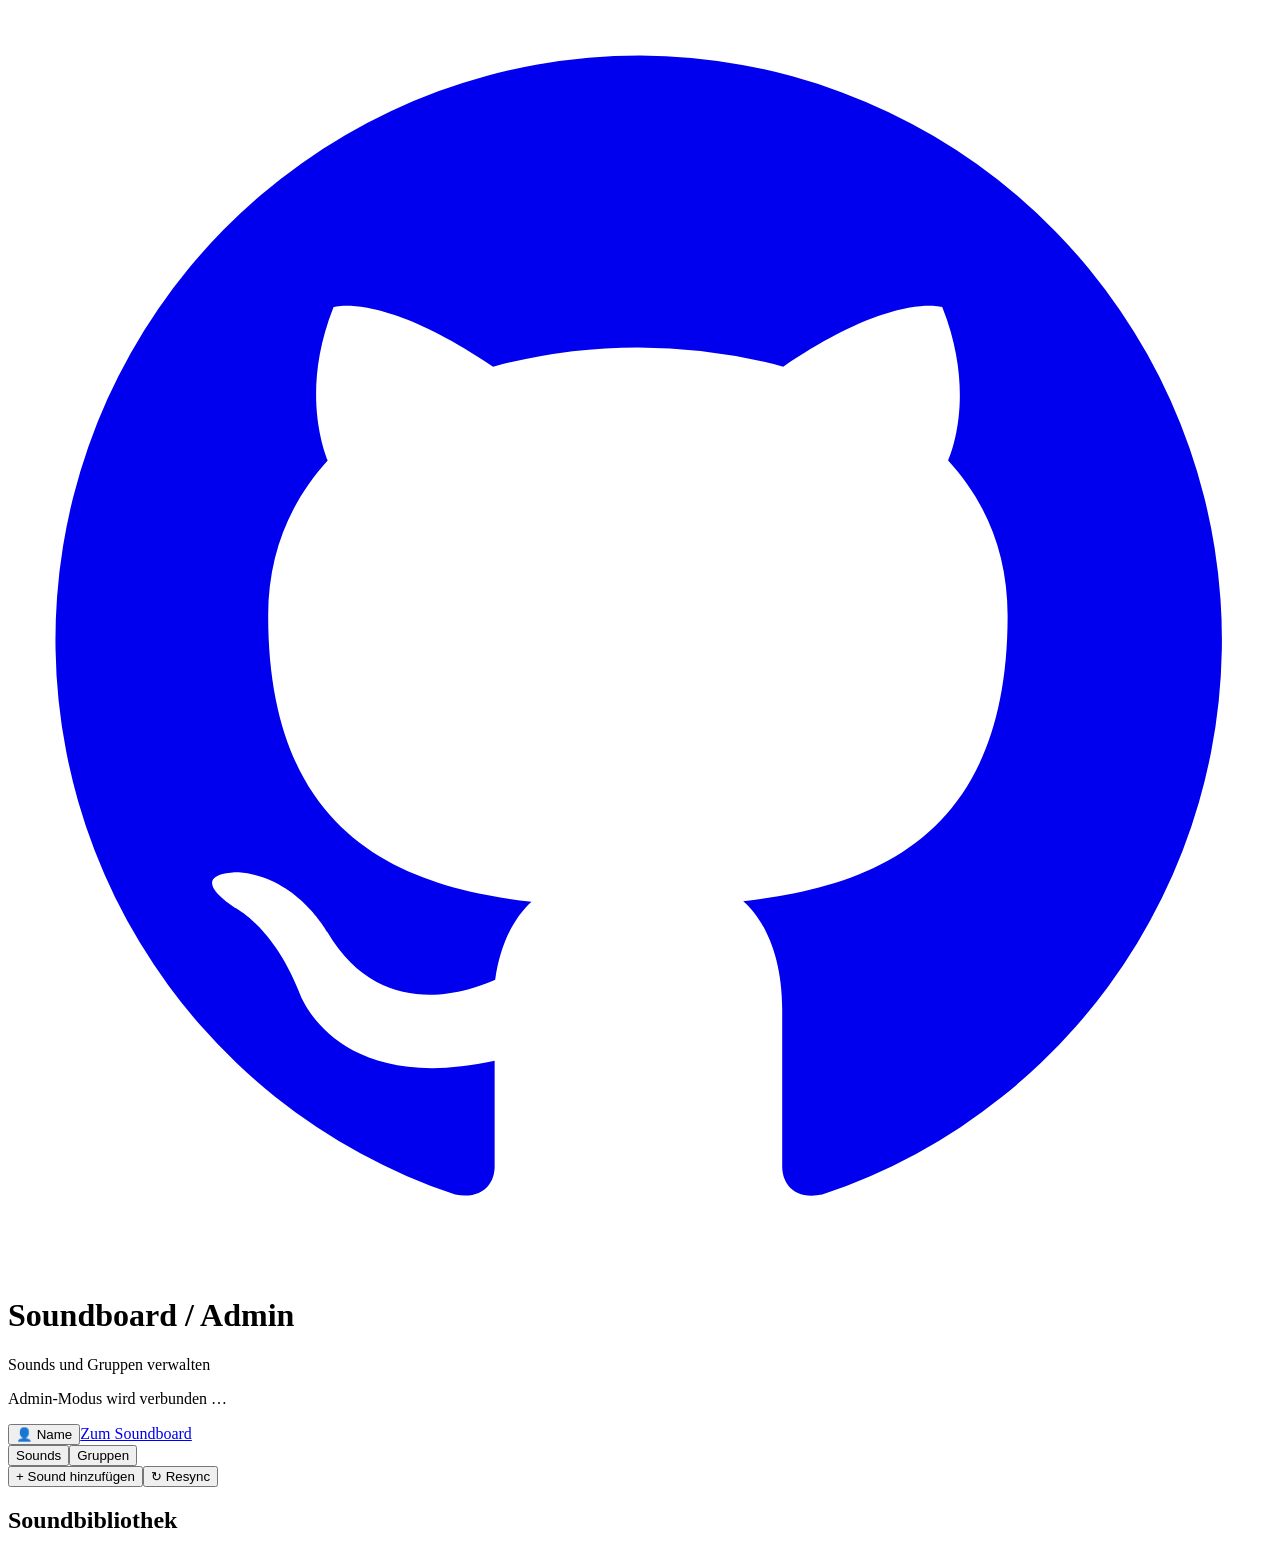
==== web/admin.html @ 8f7e326f "initial version" ====
<!doctype html>
<html lang="de">
<head>
 <meta charset="utf-8"><meta name="viewport" content="width=device-width,initial-scale=1">
 <meta name="color-scheme" content="light dark"><title>Soundboard Admin</title>
 <link rel="stylesheet" href="/style.css"><link rel="stylesheet" href="/admin/admin.css"><script defer src="/audio.js"></script><script defer src="/admin/admin.js"></script>
</head>
<body>
<main class="admin-shell">
 <header class="admin-header">
  <div class="site-brand">
  <a class="repo-link" href="https://github.com/desirevolution/soundboard" target="_blank" rel="noopener noreferrer" title="GitHub-Repository in neuem Tab öffnen" aria-label="GitHub-Repository in neuem Tab öffnen">
          <svg viewBox="0 0 24 24" aria-hidden="true" focusable="false" fill="currentColor"><path d="M12 .9a11.1 11.1 0 0 0-3.51 21.63c.55.1.75-.24.75-.53v-2.01c-3.06.67-3.71-1.3-3.71-1.3-.5-1.27-1.23-1.61-1.23-1.61-1-.69.08-.67.08-.67 1.1.08 1.68 1.13 1.68 1.13.98 1.67 2.57 1.19 3.19.91.1-.71.38-1.2.69-1.48-2.44-.28-5-1.22-5-5.43 0-1.2.43-2.18 1.13-2.95-.11-.28-.49-1.4.11-2.91 0 0 .92-.3 3.03 1.13a10.55 10.55 0 0 1 5.51 0c2.1-1.43 3.02-1.13 3.02-1.13.6 1.51.23 2.63.11 2.91.71.77 1.13 1.75 1.13 2.95 0 4.22-2.57 5.14-5.02 5.42.39.34.74 1.02.74 2.06V22c0 .29.2.64.76.53A11.1 11.1 0 0 0 12 .9Z"/></svg>
        </a>
  <div><h1>Soundboard <span class="muted">/ Admin</span></h1><p class="subtitle">Sounds und Gruppen verwalten</p><p class="admin-mode-state" id="admin-mode-state" role="status">Admin-Modus wird verbunden …</p></div>
  </div>
  <div class="admin-header-actions"><button type="button" id="admin-name" class="action-button" title="Nickname ändern">👤 <span id="admin-nickname">Name</span></button><a href="/" class="action-button">Zum Soundboard</a></div>
 </header>
 <nav class="admin-tabs" aria-label="Verwaltung"><button type="button" id="tab-sounds" class="tab active" aria-current="page">Sounds</button><button type="button" id="tab-groups" class="tab">Gruppen</button></nav>
 <section id="sounds-section">
  <div class="admin-toolbar"><button type="button" id="import-open" class="action-button action-primary">+ Sound hinzufügen</button><button type="button" id="resync" class="action-button">↻ Resync</button><span class="muted" id="sync-status" role="status"></span></div>
  <div class="admin-card"><div class="admin-card-header"><h2>Soundbibliothek</h2><span class="muted" id="total-count"></span></div><div class="admin-list" id="admin-list"></div></div>
 </section>
 <section id="groups-section" hidden>
  <div class="admin-toolbar"><button id="group-add" type="button" class="action-button action-primary">+ Gruppe erstellen</button><span class="muted">Eine Farbe für alle Sounds einer Gruppe</span></div>
  <div class="admin-card"><div class="admin-card-header"><h2>Gruppen</h2><span id="groups-count" class="muted"></span></div><div id="groups-list" class="admin-list"></div></div>
 </section>
</main>
<div id="admin-toast" role="status" class="toast"></div>
<dialog id="admin-nick-dialog" class="admin-dialog"><form id="admin-nick-form">
 <h2>Dein Nickname</h2><p class="help">Wird beim Import als Uploader gespeichert. Kein Benutzerkonto.</p>
 <label>Nickname<input id="admin-nick-input" type="text" maxlength="32" required placeholder="Dein Name"></label>
 <p id="admin-nick-error" class="error-msg" role="alert" hidden>Bitte einen gültigen Nickname eingeben.</p>
 <footer><button id="admin-nick-cancel" type="button" class="action-button" hidden>Abbrechen</button><button type="submit" class="action-button action-primary">Speichern</button></footer>
</form></dialog>
<dialog id="import-dialog" class="admin-dialog"><form id="import-form">
 <header><h2>Sound hinzufügen</h2><button type="button" class="icon-close" data-close="import-dialog" aria-label="Schließen">×</button></header>
 <div class="switcher"><label><input type="radio" name="method" value="file" checked> Datei hochladen</label><label><input type="radio" name="method" value="url"> Von URL</label></div>
 <div id="file-fields"><label>Audiodateien (mehrere möglich)<input id="upload-files" type="file" accept="audio/*,.mp3,.wav,.ogg,.opus,.m4a" multiple></label></div>
 <div id="url-fields" hidden><label>Direkte Datei-URL<input id="upload-url" type="url" placeholder="https://example.org/sound.mp3"></label></div>
 <label>Anzeigename (optional, bei mehreren Dateien ignoriert)<input id="upload-name" type="text" maxlength="120" placeholder="Dateinamen übernehmen"></label>
 <label>Gruppe<select id="upload-group"></select></label>
 <p class="help">Maximal 20 MB und 30 Sekunden je Sound. Vorhandene Metadaten bleiben beim Ersetzen erhalten.</p>
 <p id="import-error" class="error-msg" role="alert" hidden></p>
 <footer><button type="button" class="action-button" data-close="import-dialog">Abbrechen</button><button type="submit" class="action-button action-primary" id="import-submit">Importieren</button></footer>
</form></dialog>
<dialog id="conflict-dialog" class="admin-dialog"><form method="dialog" id="conflict-form">
 <h2>Dateiname bereits vorhanden</h2><p id="conflict-files"></p>
 <label class="option"><input type="radio" name="resolution" value="replace" checked> Vorhandene Datei ersetzen (Metadaten bleiben)</label>
 <label class="option"><input type="radio" name="resolution" value="rename"> Neue Datei automatisch umbenennen</label>
 <footer><button value="cancel" class="action-button">Abbrechen</button><button value="confirm" class="action-button action-primary">Fortfahren</button></footer>
</form></dialog>
<dialog id="edit-dialog" class="admin-dialog"><form id="edit-form">
 <header><h2>Sound bearbeiten</h2><button type="button" class="icon-close" data-close="edit-dialog" aria-label="Schließen">×</button></header>
 <p id="edit-file" class="muted"></p>
 <label>Anzeigename<input id="edit-name" type="text" maxlength="120" placeholder="Dateiname ohne Erweiterung"></label>
 <label>Gruppe<select id="edit-group"></select></label>
 <p class="help">Ein leerer Anzeigename verwendet den Dateinamen.</p>
 <p id="edit-error" class="error-msg" role="alert" hidden></p>
 <footer><button type="button" class="action-button" data-close="edit-dialog">Abbrechen</button><button type="submit" class="action-button action-primary">Speichern</button></footer>
</form></dialog>
<dialog id="delete-dialog" class="admin-dialog"><form method="dialog">
 <h2>Sound dauerhaft löschen?</h2><p id="delete-file"></p><p class="help">Die Datei und Metadaten werden entfernt. Dies lässt sich nicht rückgängig machen.</p>
 <footer><button value="cancel" class="action-button">Abbrechen</button><button value="confirm" class="action-button danger">Endgültig löschen</button></footer>
</form></dialog>
<dialog id="group-dialog" class="admin-dialog"><form id="group-form">
 <header><h2 id="group-heading">Gruppe erstellen</h2><button type="button" class="icon-close" data-close="group-dialog" aria-label="Schließen">×</button></header>
 <label>Gruppenname<input id="group-name" type="text" maxlength="64" required></label>
 <label>Farbe<div class="color-field"><input id="group-color" type="color" value="#db5359"><span id="group-color-code" class="muted">#db5359</span><button id="group-random-color" type="button" class="action-button" title="Neue, möglichst unbenutzte Farbe vorschlagen">↻ Zufallsfarbe</button></div></label>
 <p id="group-error" class="error-msg" role="alert" hidden></p>
 <footer><button type="button" class="action-button" data-close="group-dialog">Abbrechen</button><button type="submit" class="action-button action-primary">Speichern</button></footer>
</form></dialog>
<dialog id="group-delete-dialog" class="admin-dialog"><form method="dialog">
 <h2>Gruppe löschen?</h2><p id="group-delete-message"></p><p class="help">Enthaltene Sounds werden automatisch der Gruppe „default“ zugeordnet. Die Audiodateien bleiben erhalten.</p>
 <footer><button value="cancel" class="action-button">Abbrechen</button><button value="confirm" class="action-button danger">Gruppe löschen</button></footer>
</form></dialog>
</body></html>
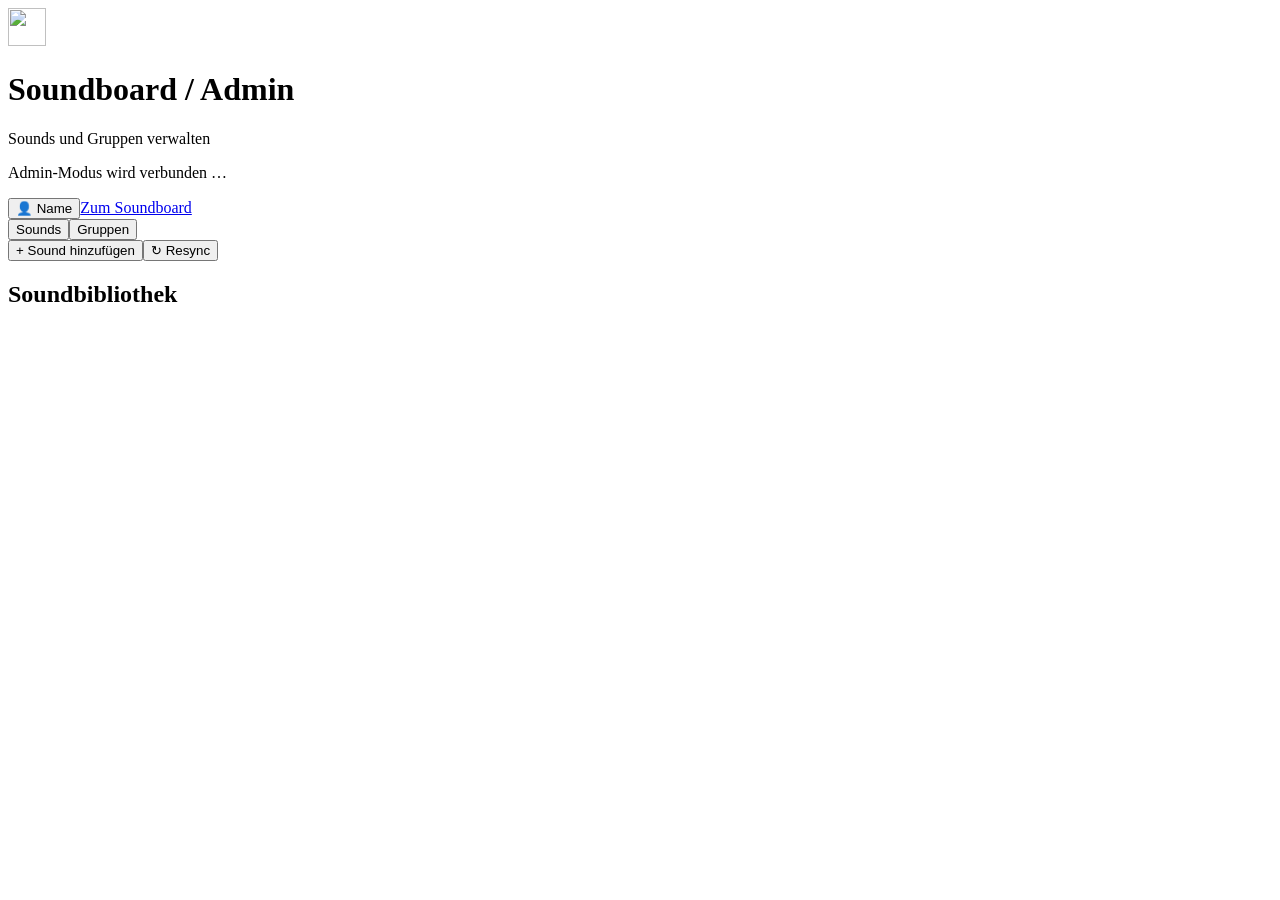
==== commit 00fbe8da: "ui look" ====
--- a/web/admin.html
+++ b/web/admin.html
@@ -1,6 +1,10 @@
 <!doctype html>
 <html lang="de">
 <head>
+  <link rel="icon" href="/favicon.ico" sizes="any">
+  <link rel="icon" type="image/png" sizes="32x32" href="/icon-32.png">
+  <link rel="apple-touch-icon" sizes="180x180" href="/apple-touch-icon.png">
+
  <meta charset="utf-8"><meta name="viewport" content="width=device-width,initial-scale=1">
  <meta name="color-scheme" content="light dark"><title>Soundboard Admin</title>
  <link rel="stylesheet" href="/style.css"><link rel="stylesheet" href="/admin/admin.css"><script defer src="/audio.js"></script><script defer src="/admin/admin.js"></script>
@@ -10,7 +14,7 @@
  <header class="admin-header">
   <div class="site-brand">
   <a class="repo-link" href="https://github.com/desirevolution/soundboard" target="_blank" rel="noopener noreferrer" title="GitHub-Repository in neuem Tab öffnen" aria-label="GitHub-Repository in neuem Tab öffnen">
-          <svg viewBox="0 0 24 24" aria-hidden="true" focusable="false" fill="currentColor"><path d="M12 .9a11.1 11.1 0 0 0-3.51 21.63c.55.1.75-.24.75-.53v-2.01c-3.06.67-3.71-1.3-3.71-1.3-.5-1.27-1.23-1.61-1.23-1.61-1-.69.08-.67.08-.67 1.1.08 1.68 1.13 1.68 1.13.98 1.67 2.57 1.19 3.19.91.1-.71.38-1.2.69-1.48-2.44-.28-5-1.22-5-5.43 0-1.2.43-2.18 1.13-2.95-.11-.28-.49-1.4.11-2.91 0 0 .92-.3 3.03 1.13a10.55 10.55 0 0 1 5.51 0c2.1-1.43 3.02-1.13 3.02-1.13.6 1.51.23 2.63.11 2.91.71.77 1.13 1.75 1.13 2.95 0 4.22-2.57 5.14-5.02 5.42.39.34.74 1.02.74 2.06V22c0 .29.2.64.76.53A11.1 11.1 0 0 0 12 .9Z"/></svg>
+          <img src="/icon-192.png" alt="" width="38" height="38" decoding="async">
         </a>
   <div><h1>Soundboard <span class="muted">/ Admin</span></h1><p class="subtitle">Sounds und Gruppen verwalten</p><p class="admin-mode-state" id="admin-mode-state" role="status">Admin-Modus wird verbunden …</p></div>
   </div>
